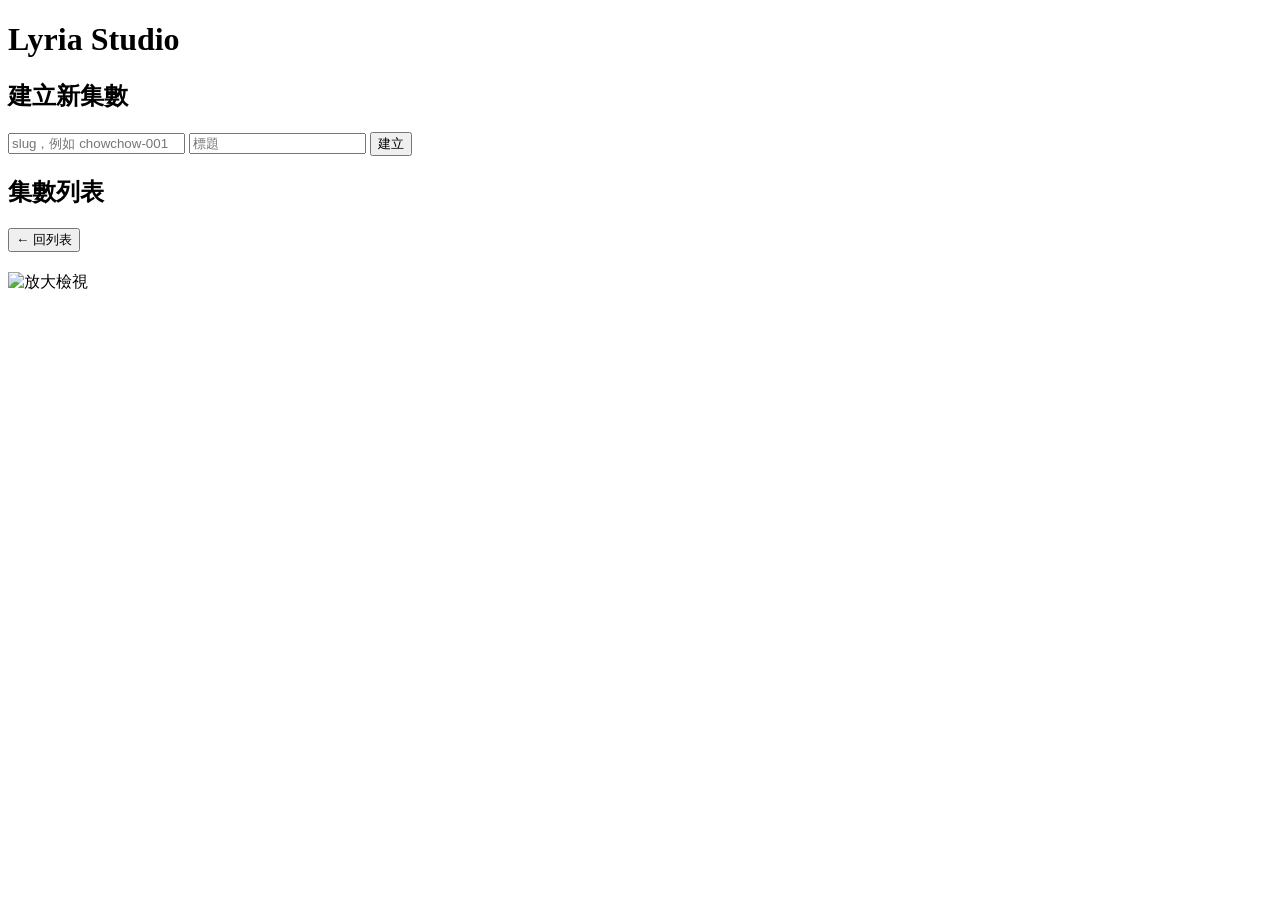
==== src/lyria_auto/studio/web/index.html @ f6908208 "修改成最新版" ====
<!DOCTYPE html>
<html lang="zh-TW">
<head>
<meta charset="utf-8">
<title>Lyria Studio</title>
<link rel="stylesheet" href="/styles.css">
</head>
<body>
<h1>Lyria Studio</h1>

<section id="episode-list-view">
  <div class="card">
    <h2>建立新集數</h2>
    <input id="newSlug" placeholder="slug，例如 chowchow-001">
    <input id="newTitle" placeholder="標題">
    <button id="createEpisode">建立</button>
    <div id="createNotice" class="notice"></div>
  </div>
  <div class="card">
    <h2>集數列表</h2>
    <div id="episodeList"></div>
  </div>
</section>

<section id="episode-detail-view" class="hidden">
  <button id="backToList">← 回列表</button>
  <h2 id="episodeTitle"></h2>
  <div id="assetGroups"></div>
</section>

<div id="lightbox" class="lightbox hidden">
  <img id="lightboxImg" alt="放大檢視">
</div>

<script src="/app.js"></script>
</body>
</html>
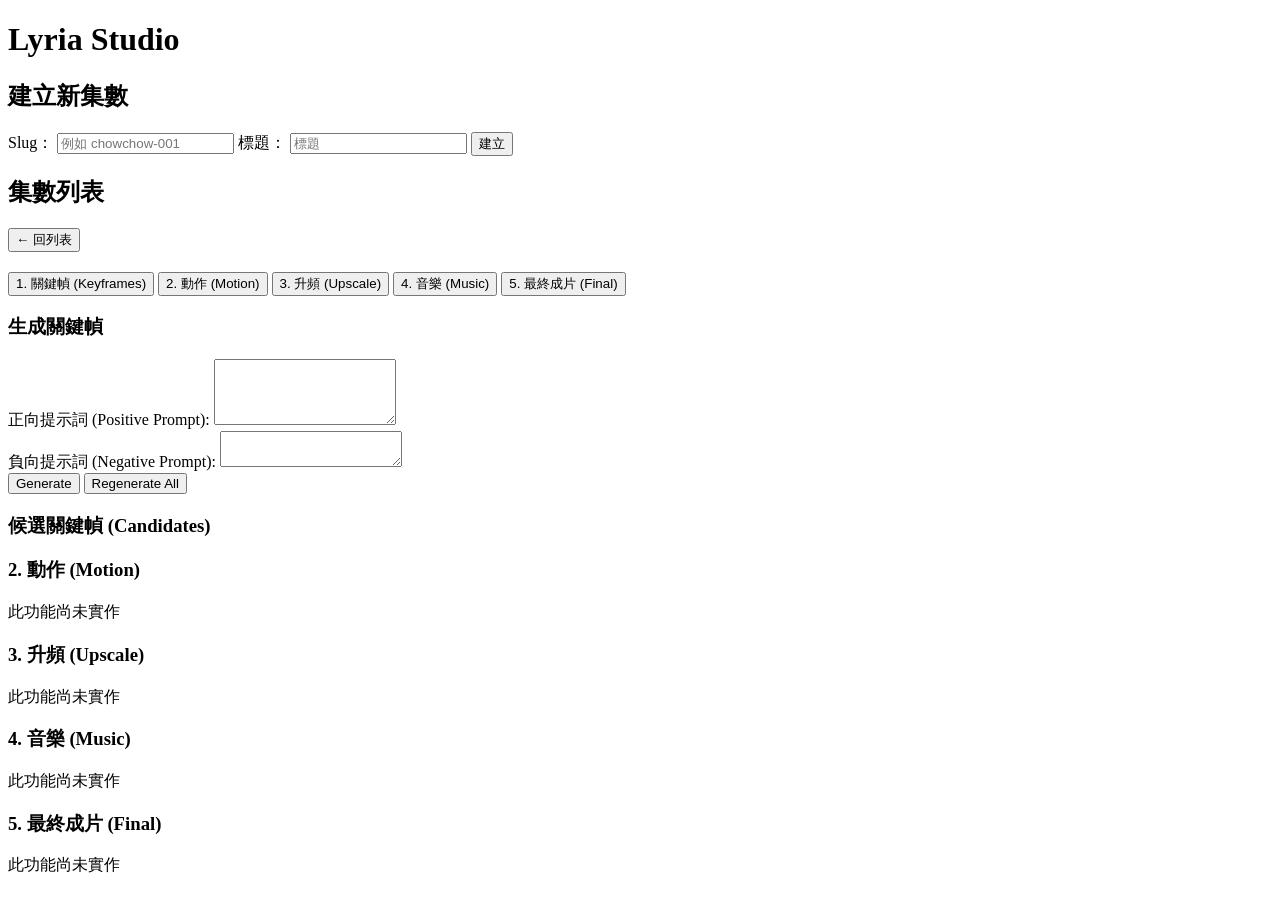
==== commit aa63fde5: "第二階段ＯＫ" ====
--- a/src/lyria_auto/studio/web/index.html
+++ b/src/lyria_auto/studio/web/index.html
@@ -4,6 +4,7 @@
 <meta charset="utf-8">
 <title>Lyria Studio</title>
 <link rel="stylesheet" href="/styles.css">
+<link rel="stylesheet" href="/tabs/tab2-motion.css">
 </head>
 <body>
 <h1>Lyria Studio</h1>
@@ -11,10 +12,14 @@
 <section id="episode-list-view">
   <div class="card">
     <h2>建立新集數</h2>
-    <input id="newSlug" placeholder="slug，例如 chowchow-001">
-    <input id="newTitle" placeholder="標題">
-    <button id="createEpisode">建立</button>
-    <div id="createNotice" class="notice"></div>
+    <div class="inline-form">
+      <label for="newSlug">Slug：</label>
+      <input id="newSlug" placeholder="例如 chowchow-001">
+      <label for="newTitle">標題：</label>
+      <input id="newTitle" placeholder="標題">
+      <button id="createEpisode">建立</button>
+    </div>
+    <div id="createNotice" class="notice" aria-live="polite"></div>
   </div>
   <div class="card">
     <h2>集數列表</h2>
@@ -25,13 +30,65 @@
 <section id="episode-detail-view" class="hidden">
   <button id="backToList">← 回列表</button>
   <h2 id="episodeTitle"></h2>
-  <div id="assetGroups"></div>
+
+  <div class="tabs">
+    <button class="tab-btn active" data-tab="1">1. 關鍵幀 (Keyframes)</button>
+    <button class="tab-btn" data-tab="2">2. 動作 (Motion)</button>
+    <button class="tab-btn" data-tab="3">3. 升頻 (Upscale)</button>
+    <button class="tab-btn" data-tab="4">4. 音樂 (Music)</button>
+    <button class="tab-btn" data-tab="5">5. 最終成片 (Final)</button>
+  </div>
+
+  <div id="tab-1" class="tab-content active">
+    <div class="card">
+      <h3>生成關鍵幀</h3>
+      <div class="form-group">
+        <label for="posPrompt">正向提示詞 (Positive Prompt):</label>
+        <textarea id="posPrompt" rows="4"></textarea>
+      </div>
+      <div class="form-group">
+        <label for="negPrompt">負向提示詞 (Negative Prompt):</label>
+        <textarea id="negPrompt" rows="2"></textarea>
+      </div>
+      <button id="generateKeyframes">Generate</button>
+      <button id="regenerateKeyframes" class="hidden">Regenerate All</button>
+      <div id="keyframeStatus" class="notice" aria-live="polite"></div>
+    </div>
+
+    <div class="card">
+      <h3>候選關鍵幀 (Candidates)</h3>
+      <div id="keyframe-grid" class="image-grid"></div>
+    </div>
+  </div>
+
+  <div id="tab-2" class="tab-content hidden card">
+    <h3>2. 動作 (Motion)</h3>
+    <p>此功能尚未實作</p>
+  </div>
+
+  <div id="tab-3" class="tab-content hidden card">
+    <h3>3. 升頻 (Upscale)</h3>
+    <p>此功能尚未實作</p>
+  </div>
+
+  <div id="tab-4" class="tab-content hidden card">
+    <h3>4. 音樂 (Music)</h3>
+    <p>此功能尚未實作</p>
+  </div>
+
+  <div id="tab-5" class="tab-content hidden card">
+    <h3>5. 最終成片 (Final)</h3>
+    <p>此功能尚未實作</p>
+  </div>
 </section>
 
-<div id="lightbox" class="lightbox hidden">
+<dialog id="lightbox" class="lightbox">
+  <form method="dialog">
+    <button class="close-btn" aria-label="關閉">×</button>
+  </form>
   <img id="lightboxImg" alt="放大檢視">
-</div>
+</dialog>
 
-<script src="/app.js"></script>
+<script type="module" src="/app.js"></script>
 </body>
 </html>
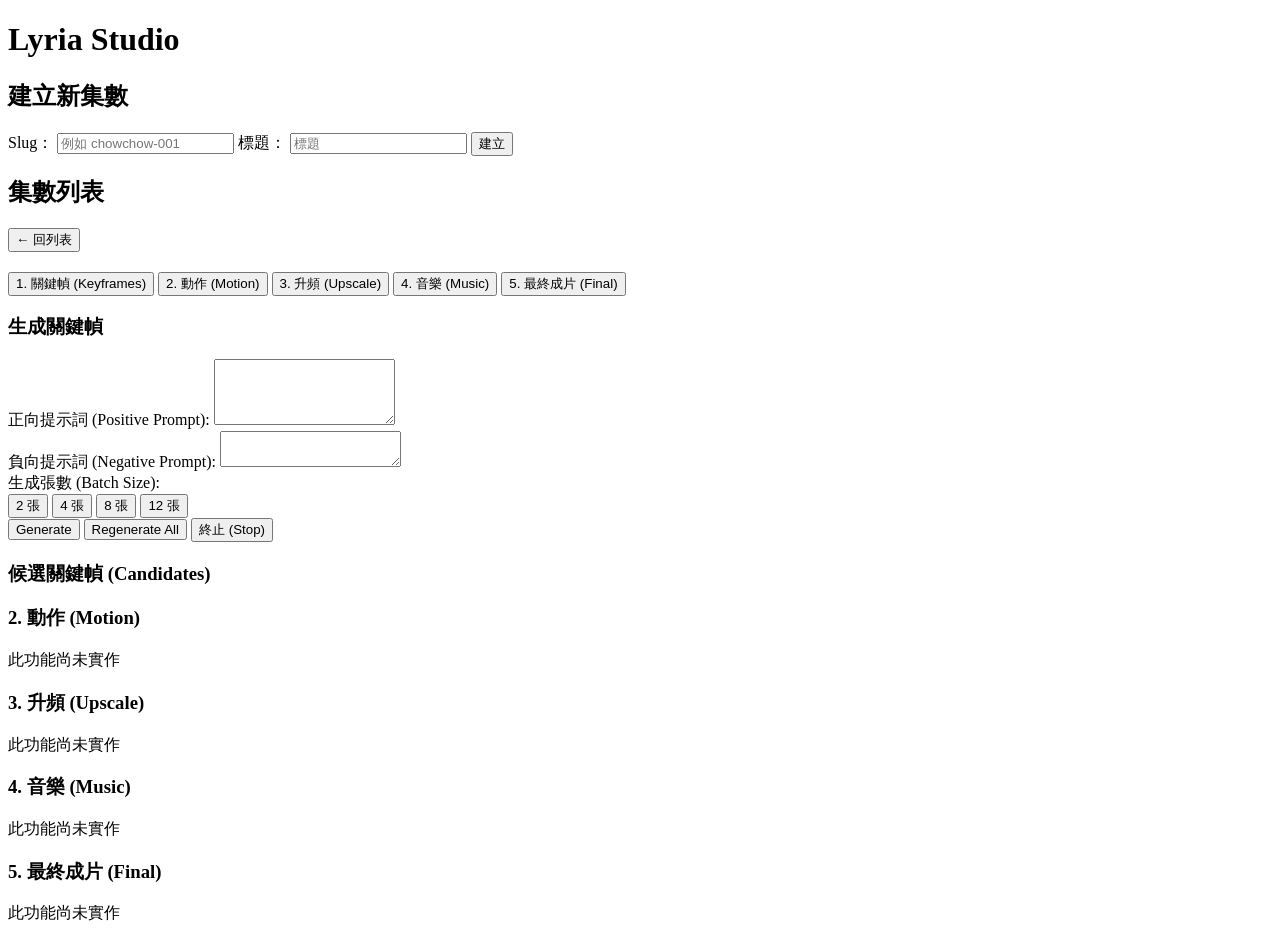
==== commit e5bc786d: "Add batch size selection and cancellation functionality for keyframe and motion generation - Updated" ====
--- a/src/lyria_auto/studio/web/index.html
+++ b/src/lyria_auto/studio/web/index.html
@@ -50,8 +50,18 @@
         <label for="negPrompt">負向提示詞 (Negative Prompt):</label>
         <textarea id="negPrompt" rows="2"></textarea>
       </div>
+      <div class="form-group">
+        <span id="batchSizeLabel">生成張數 (Batch Size):</span>
+        <div class="batch-size-group" role="group" aria-labelledby="batchSizeLabel">
+          <button type="button" class="batch-size-btn" data-size="2">2 張</button>
+          <button type="button" class="batch-size-btn" data-size="4">4 張</button>
+          <button type="button" class="batch-size-btn" data-size="8">8 張</button>
+          <button type="button" class="batch-size-btn" data-size="12">12 張</button>
+        </div>
+      </div>
       <button id="generateKeyframes">Generate</button>
       <button id="regenerateKeyframes" class="hidden">Regenerate All</button>
+      <button id="cancelKeyframes" class="stop-btn hidden">終止 (Stop)</button>
       <div id="keyframeStatus" class="notice" aria-live="polite"></div>
     </div>
 
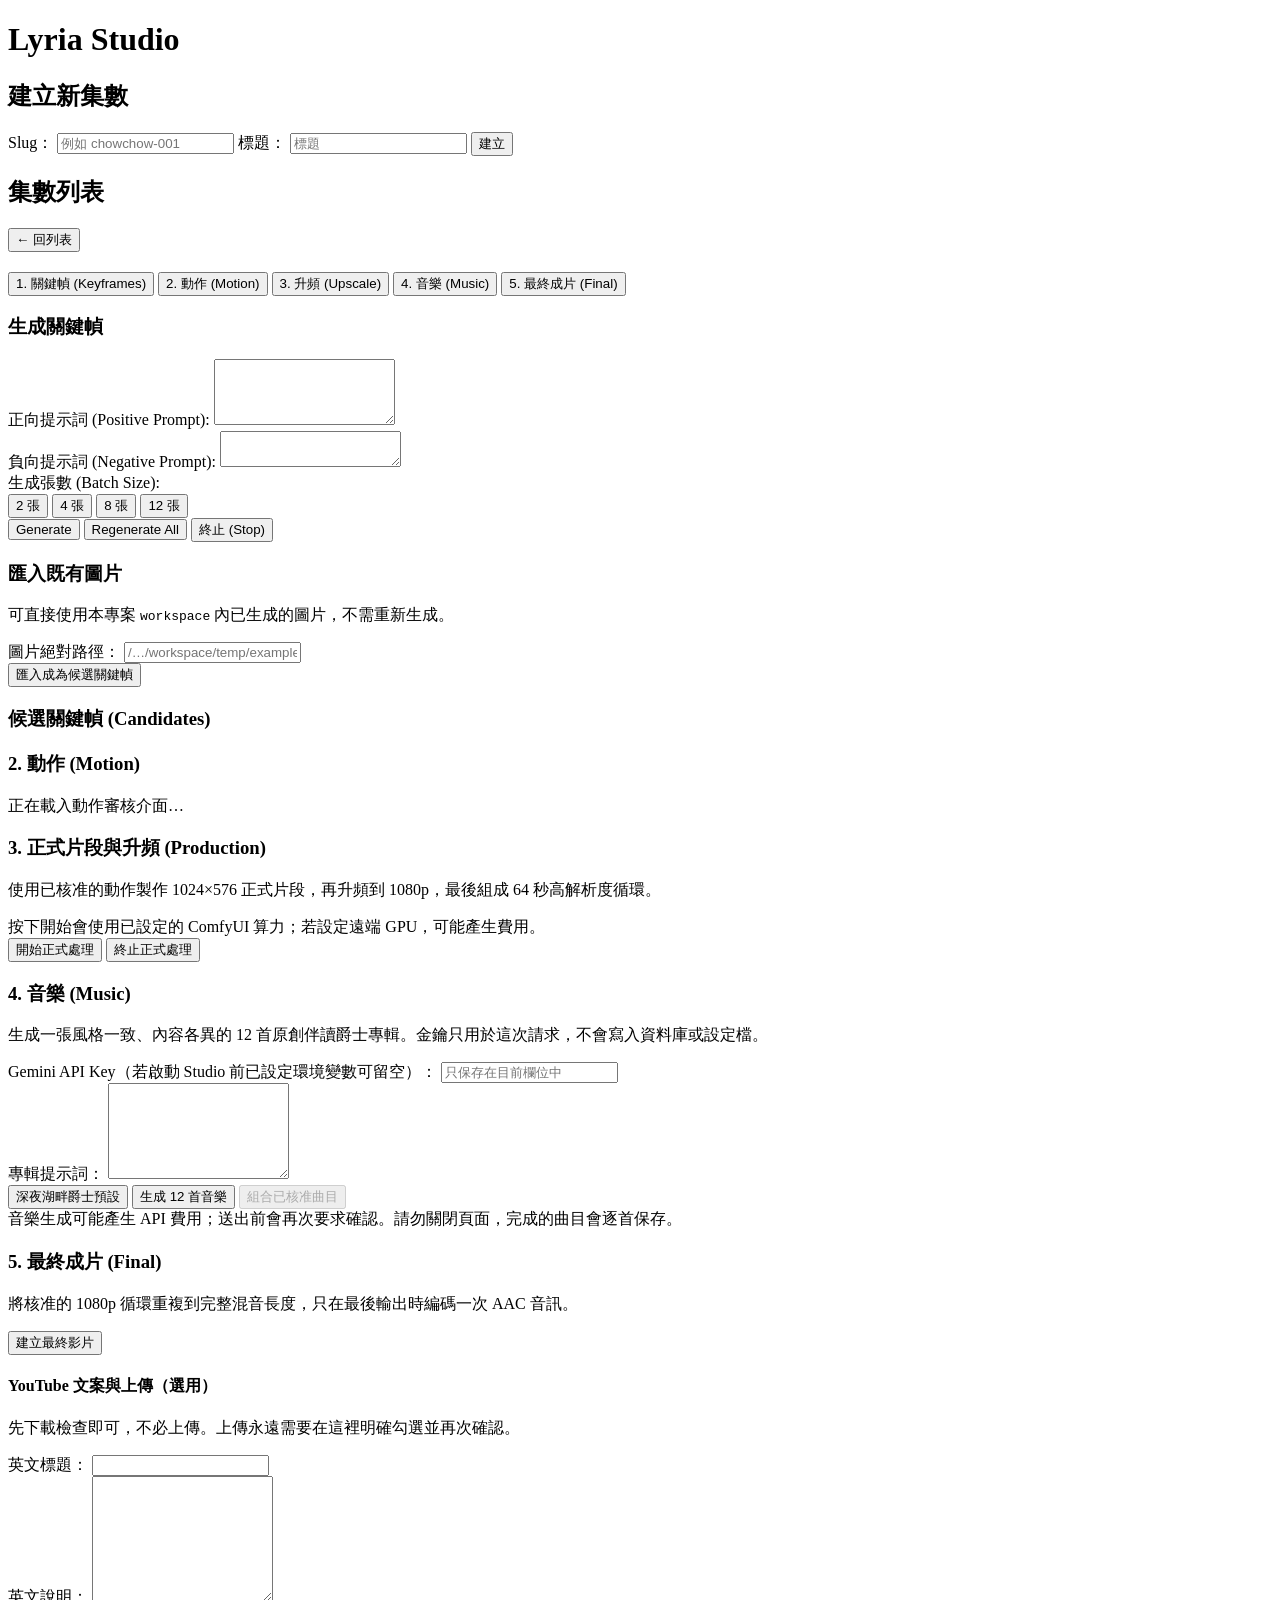
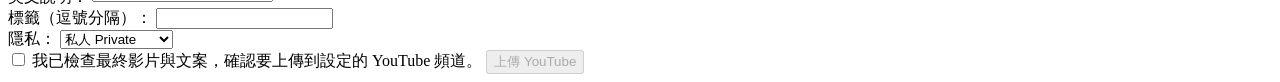
==== commit 1bdd1c85: "feat: complete five-tab ambience studio" ====
--- a/src/lyria_auto/studio/web/index.html
+++ b/src/lyria_auto/studio/web/index.html
@@ -5,6 +5,9 @@
 <title>Lyria Studio</title>
 <link rel="stylesheet" href="/styles.css">
 <link rel="stylesheet" href="/tabs/tab2-motion.css">
+<link rel="stylesheet" href="/tabs/tab3-production.css">
+<link rel="stylesheet" href="/tabs/tab4-music.css">
+<link rel="stylesheet" href="/tabs/tab5-final.css">
 </head>
 <body>
 <h1>Lyria Studio</h1>
@@ -66,6 +69,17 @@
     </div>
 
     <div class="card">
+      <h3>匯入既有圖片</h3>
+      <p class="muted">可直接使用本專案 <code>workspace</code> 內已生成的圖片，不需重新生成。</p>
+      <div class="form-group">
+        <label for="keyframeImportPath">圖片絕對路徑：</label>
+        <input id="keyframeImportPath" placeholder="/…/workspace/temp/example.png">
+      </div>
+      <button id="importKeyframe">匯入成為候選關鍵幀</button>
+      <div id="keyframeImportStatus" class="notice" aria-live="polite"></div>
+    </div>
+
+    <div class="card">
       <h3>候選關鍵幀 (Candidates)</h3>
       <div id="keyframe-grid" class="image-grid"></div>
     </div>
@@ -73,22 +87,76 @@
 
   <div id="tab-2" class="tab-content hidden card">
     <h3>2. 動作 (Motion)</h3>
-    <p>此功能尚未實作</p>
+    <p>正在載入動作審核介面…</p>
   </div>
 
   <div id="tab-3" class="tab-content hidden card">
-    <h3>3. 升頻 (Upscale)</h3>
-    <p>此功能尚未實作</p>
+    <h3>3. 正式片段與升頻 (Production)</h3>
+    <p class="muted">使用已核准的動作製作 1024×576 正式片段，再升頻到 1080p，最後組成 64 秒高解析度循環。</p>
+    <div class="warning-box">按下開始會使用已設定的 ComfyUI 算力；若設定遠端 GPU，可能產生費用。</div>
+    <button id="startProduction">開始正式處理</button>
+    <button id="cancelProduction" class="stop-btn hidden">終止正式處理</button>
+    <div id="productionStatus" class="notice" aria-live="polite"></div>
+    <div id="production-grid" class="motion-grid"></div>
+    <div id="production-loop"></div>
   </div>
 
   <div id="tab-4" class="tab-content hidden card">
     <h3>4. 音樂 (Music)</h3>
-    <p>此功能尚未實作</p>
+    <p class="muted">生成一張風格一致、內容各異的 12 首原創伴讀爵士專輯。金鑰只用於這次請求，不會寫入資料庫或設定檔。</p>
+    <div class="form-group">
+      <label for="musicApiKey">Gemini API Key（若啟動 Studio 前已設定環境變數可留空）：</label>
+      <input id="musicApiKey" type="password" autocomplete="off" placeholder="只保存在目前欄位中">
+    </div>
+    <div class="form-group">
+      <label for="musicPrompt">專輯提示詞：</label>
+      <textarea id="musicPrompt" rows="6"></textarea>
+    </div>
+    <div class="inline-form">
+      <button id="musicPresetLateNight" type="button">深夜湖畔爵士預設</button>
+      <button id="generateMusic" type="button">生成 12 首音樂</button>
+      <button id="buildMusicMix" type="button" disabled>組合已核准曲目</button>
+    </div>
+    <div class="warning-box">音樂生成可能產生 API 費用；送出前會再次要求確認。請勿關閉頁面，完成的曲目會逐首保存。</div>
+    <div id="musicStatus" class="notice" aria-live="polite"></div>
+    <div id="music-grid" class="music-grid"></div>
+    <div id="music-mix"></div>
   </div>
 
   <div id="tab-5" class="tab-content hidden card">
     <h3>5. 最終成片 (Final)</h3>
-    <p>此功能尚未實作</p>
+    <p class="muted">將核准的 1080p 循環重複到完整混音長度，只在最後輸出時編碼一次 AAC 音訊。</p>
+    <button id="renderFinal">建立最終影片</button>
+    <div id="finalStatus" class="notice" aria-live="polite"></div>
+    <div id="final-player"></div>
+
+    <div id="youtube-section" class="youtube-section">
+      <h4>YouTube 文案與上傳（選用）</h4>
+      <p class="muted">先下載檢查即可，不必上傳。上傳永遠需要在這裡明確勾選並再次確認。</p>
+      <div class="form-group">
+        <label for="youtubeTitle">英文標題：</label>
+        <input id="youtubeTitle" maxlength="100">
+      </div>
+      <div class="form-group">
+        <label for="youtubeDescription">英文說明：</label>
+        <textarea id="youtubeDescription" rows="8" maxlength="5000"></textarea>
+      </div>
+      <div class="form-group">
+        <label for="youtubeTags">標籤（逗號分隔）：</label>
+        <input id="youtubeTags">
+      </div>
+      <div class="inline-form">
+        <label for="youtubePrivacy">隱私：</label>
+        <select id="youtubePrivacy">
+          <option value="private" selected>私人 Private</option>
+          <option value="unlisted">不公開 Unlisted</option>
+          <option value="public">公開 Public</option>
+        </select>
+      </div>
+      <label class="confirm-row"><input id="confirmYoutubeUpload" type="checkbox"> 我已檢查最終影片與文案，確認要上傳到設定的 YouTube 頻道。</label>
+      <button id="uploadYoutube" class="danger-action" disabled>上傳 YouTube</button>
+      <div id="youtubeStatus" class="notice" aria-live="polite"></div>
+    </div>
   </div>
 </section>
 
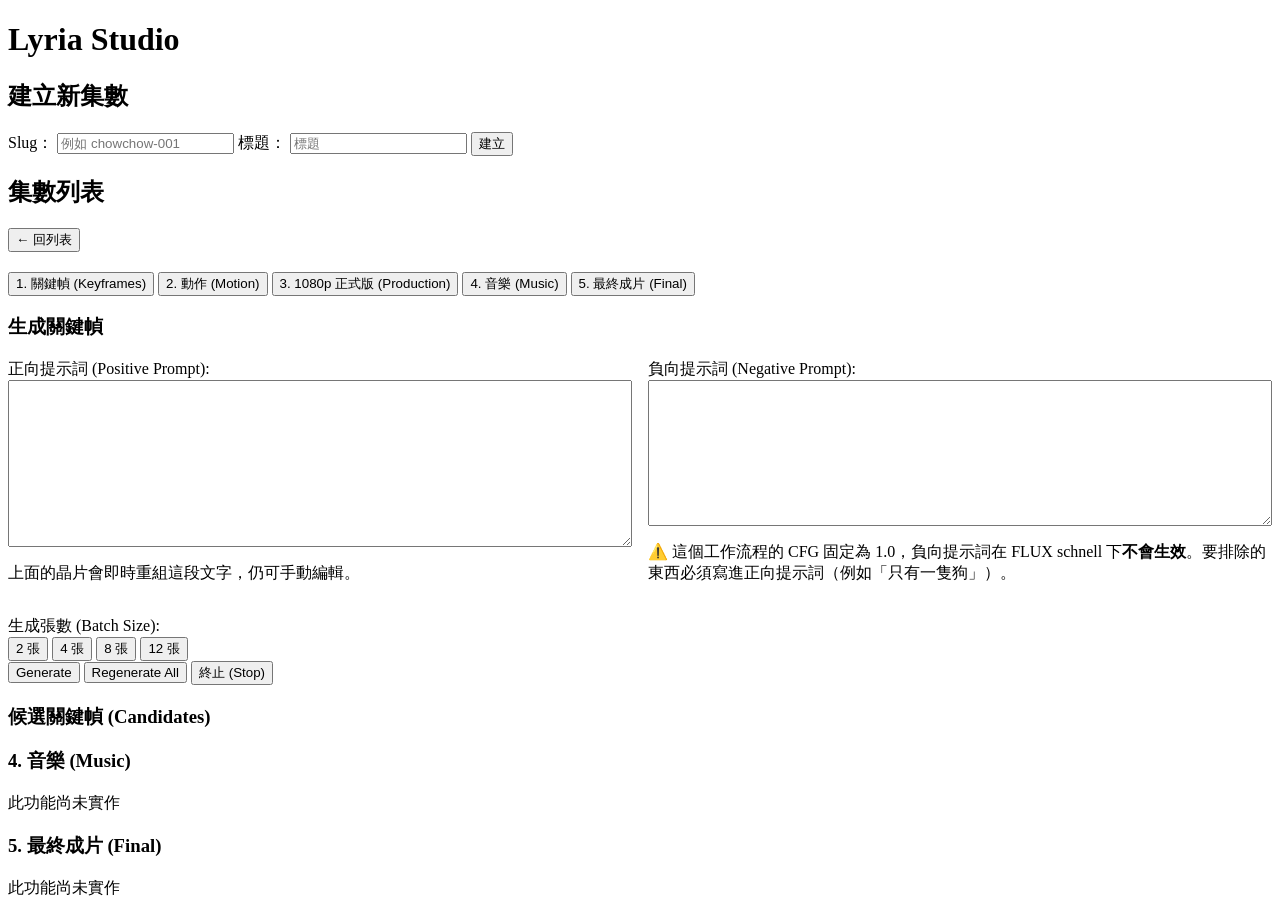
==== commit 824eb3b3: "改進" ====
--- a/src/lyria_auto/studio/web/index.html
+++ b/src/lyria_auto/studio/web/index.html
@@ -3,11 +3,8 @@
 <head>
 <meta charset="utf-8">
 <title>Lyria Studio</title>
-<link rel="stylesheet" href="/styles.css">
+<link rel="stylesheet" href="/styles.css?v=2">
 <link rel="stylesheet" href="/tabs/tab2-motion.css">
-<link rel="stylesheet" href="/tabs/tab3-production.css">
-<link rel="stylesheet" href="/tabs/tab4-music.css">
-<link rel="stylesheet" href="/tabs/tab5-final.css">
 </head>
 <body>
 <h1>Lyria Studio</h1>
@@ -37,7 +34,7 @@
   <div class="tabs">
     <button class="tab-btn active" data-tab="1">1. 關鍵幀 (Keyframes)</button>
     <button class="tab-btn" data-tab="2">2. 動作 (Motion)</button>
-    <button class="tab-btn" data-tab="3">3. 升頻 (Upscale)</button>
+    <button class="tab-btn" data-tab="3">3. 1080p 正式版 (Production)</button>
     <button class="tab-btn" data-tab="4">4. 音樂 (Music)</button>
     <button class="tab-btn" data-tab="5">5. 最終成片 (Final)</button>
   </div>
@@ -45,13 +42,28 @@
   <div id="tab-1" class="tab-content active">
     <div class="card">
       <h3>生成關鍵幀</h3>
-      <div class="form-group">
-        <label for="posPrompt">正向提示詞 (Positive Prompt):</label>
-        <textarea id="posPrompt" rows="4"></textarea>
-      </div>
-      <div class="form-group">
-        <label for="negPrompt">負向提示詞 (Negative Prompt):</label>
-        <textarea id="negPrompt" rows="2"></textarea>
+
+      <!-- 場景晶片。每排對應 config/scene_presets.yaml 的一個軸，由
+           tabs/tab1-keyframes.js 從 /api/keyframes/scene-presets 填入。
+           點任何一顆都會重新向後端要一次組合好的提示詞——英文措辭與
+           **語序**留在後端，因為前 77 個 token 決定 CLIP-L 看到什麼，
+           那個順序不該交給前端拼接。 -->
+      <div id="scenePresets" class="scene-presets"></div>
+      <div id="sceneNotice" class="notice" aria-live="polite"></div>
+
+      <div class="prompt-grid" style="display: grid; grid-template-columns: 1fr 1fr; gap: 1rem; margin-bottom: 1rem;">
+        <div class="form-group" style="margin-bottom: 0; display: flex; flex-direction: column;">
+          <label for="posPrompt">正向提示詞 (Positive Prompt):
+            <span id="tokenCount" class="token-count"></span>
+          </label>
+          <textarea id="posPrompt" rows="6" style="flex: 1; min-height: 140px; margin-bottom: 0; resize: vertical;"></textarea>
+          <p class="field-hint">上面的晶片會即時重組這段文字，仍可手動編輯。</p>
+        </div>
+        <div class="form-group" style="margin-bottom: 0; display: flex; flex-direction: column;">
+          <label for="negPrompt">負向提示詞 (Negative Prompt):</label>
+          <textarea id="negPrompt" rows="6" style="flex: 1; min-height: 140px; margin-bottom: 0; resize: vertical;"></textarea>
+          <p class="field-hint warn">⚠️ 這個工作流程的 CFG 固定為 1.0，負向提示詞在 FLUX schnell 下<strong>不會生效</strong>。要排除的東西必須寫進正向提示詞（例如「只有一隻狗」）。</p>
+        </div>
       </div>
       <div class="form-group">
         <span id="batchSizeLabel">生成張數 (Batch Size):</span>
@@ -69,94 +81,25 @@
     </div>
 
     <div class="card">
-      <h3>匯入既有圖片</h3>
-      <p class="muted">可直接使用本專案 <code>workspace</code> 內已生成的圖片，不需重新生成。</p>
-      <div class="form-group">
-        <label for="keyframeImportPath">圖片絕對路徑：</label>
-        <input id="keyframeImportPath" placeholder="/…/workspace/temp/example.png">
-      </div>
-      <button id="importKeyframe">匯入成為候選關鍵幀</button>
-      <div id="keyframeImportStatus" class="notice" aria-live="polite"></div>
-    </div>
-
-    <div class="card">
       <h3>候選關鍵幀 (Candidates)</h3>
       <div id="keyframe-grid" class="image-grid"></div>
     </div>
   </div>
 
-  <div id="tab-2" class="tab-content hidden card">
-    <h3>2. 動作 (Motion)</h3>
-    <p>正在載入動作審核介面…</p>
-  </div>
+  <!-- Filled in by tabs/tab2-motion.js. -->
+  <div id="tab-2" class="tab-content hidden card"></div>
 
-  <div id="tab-3" class="tab-content hidden card">
-    <h3>3. 正式片段與升頻 (Production)</h3>
-    <p class="muted">使用已核准的動作製作 1024×576 正式片段，再升頻到 1080p，最後組成 64 秒高解析度循環。</p>
-    <div class="warning-box">按下開始會使用已設定的 ComfyUI 算力；若設定遠端 GPU，可能產生費用。</div>
-    <button id="startProduction">開始正式處理</button>
-    <button id="cancelProduction" class="stop-btn hidden">終止正式處理</button>
-    <div id="productionStatus" class="notice" aria-live="polite"></div>
-    <div id="production-grid" class="motion-grid"></div>
-    <div id="production-loop"></div>
-  </div>
+  <!-- Filled in by tabs/tab3-clips.js, same pattern as tab 2. -->
+  <div id="tab-3" class="tab-content hidden card"></div>
 
   <div id="tab-4" class="tab-content hidden card">
     <h3>4. 音樂 (Music)</h3>
-    <p class="muted">生成一張風格一致、內容各異的 12 首原創伴讀爵士專輯。金鑰只用於這次請求，不會寫入資料庫或設定檔。</p>
-    <div class="form-group">
-      <label for="musicApiKey">Gemini API Key（若啟動 Studio 前已設定環境變數可留空）：</label>
-      <input id="musicApiKey" type="password" autocomplete="off" placeholder="只保存在目前欄位中">
-    </div>
-    <div class="form-group">
-      <label for="musicPrompt">專輯提示詞：</label>
-      <textarea id="musicPrompt" rows="6"></textarea>
-    </div>
-    <div class="inline-form">
-      <button id="musicPresetLateNight" type="button">深夜湖畔爵士預設</button>
-      <button id="generateMusic" type="button">生成 12 首音樂</button>
-      <button id="buildMusicMix" type="button" disabled>組合已核准曲目</button>
-    </div>
-    <div class="warning-box">音樂生成可能產生 API 費用；送出前會再次要求確認。請勿關閉頁面，完成的曲目會逐首保存。</div>
-    <div id="musicStatus" class="notice" aria-live="polite"></div>
-    <div id="music-grid" class="music-grid"></div>
-    <div id="music-mix"></div>
+    <p>此功能尚未實作</p>
   </div>
 
   <div id="tab-5" class="tab-content hidden card">
     <h3>5. 最終成片 (Final)</h3>
-    <p class="muted">將核准的 1080p 循環重複到完整混音長度，只在最後輸出時編碼一次 AAC 音訊。</p>
-    <button id="renderFinal">建立最終影片</button>
-    <div id="finalStatus" class="notice" aria-live="polite"></div>
-    <div id="final-player"></div>
-
-    <div id="youtube-section" class="youtube-section">
-      <h4>YouTube 文案與上傳（選用）</h4>
-      <p class="muted">先下載檢查即可，不必上傳。上傳永遠需要在這裡明確勾選並再次確認。</p>
-      <div class="form-group">
-        <label for="youtubeTitle">英文標題：</label>
-        <input id="youtubeTitle" maxlength="100">
-      </div>
-      <div class="form-group">
-        <label for="youtubeDescription">英文說明：</label>
-        <textarea id="youtubeDescription" rows="8" maxlength="5000"></textarea>
-      </div>
-      <div class="form-group">
-        <label for="youtubeTags">標籤（逗號分隔）：</label>
-        <input id="youtubeTags">
-      </div>
-      <div class="inline-form">
-        <label for="youtubePrivacy">隱私：</label>
-        <select id="youtubePrivacy">
-          <option value="private" selected>私人 Private</option>
-          <option value="unlisted">不公開 Unlisted</option>
-          <option value="public">公開 Public</option>
-        </select>
-      </div>
-      <label class="confirm-row"><input id="confirmYoutubeUpload" type="checkbox"> 我已檢查最終影片與文案，確認要上傳到設定的 YouTube 頻道。</label>
-      <button id="uploadYoutube" class="danger-action" disabled>上傳 YouTube</button>
-      <div id="youtubeStatus" class="notice" aria-live="polite"></div>
-    </div>
+    <p>此功能尚未實作</p>
   </div>
 </section>
 
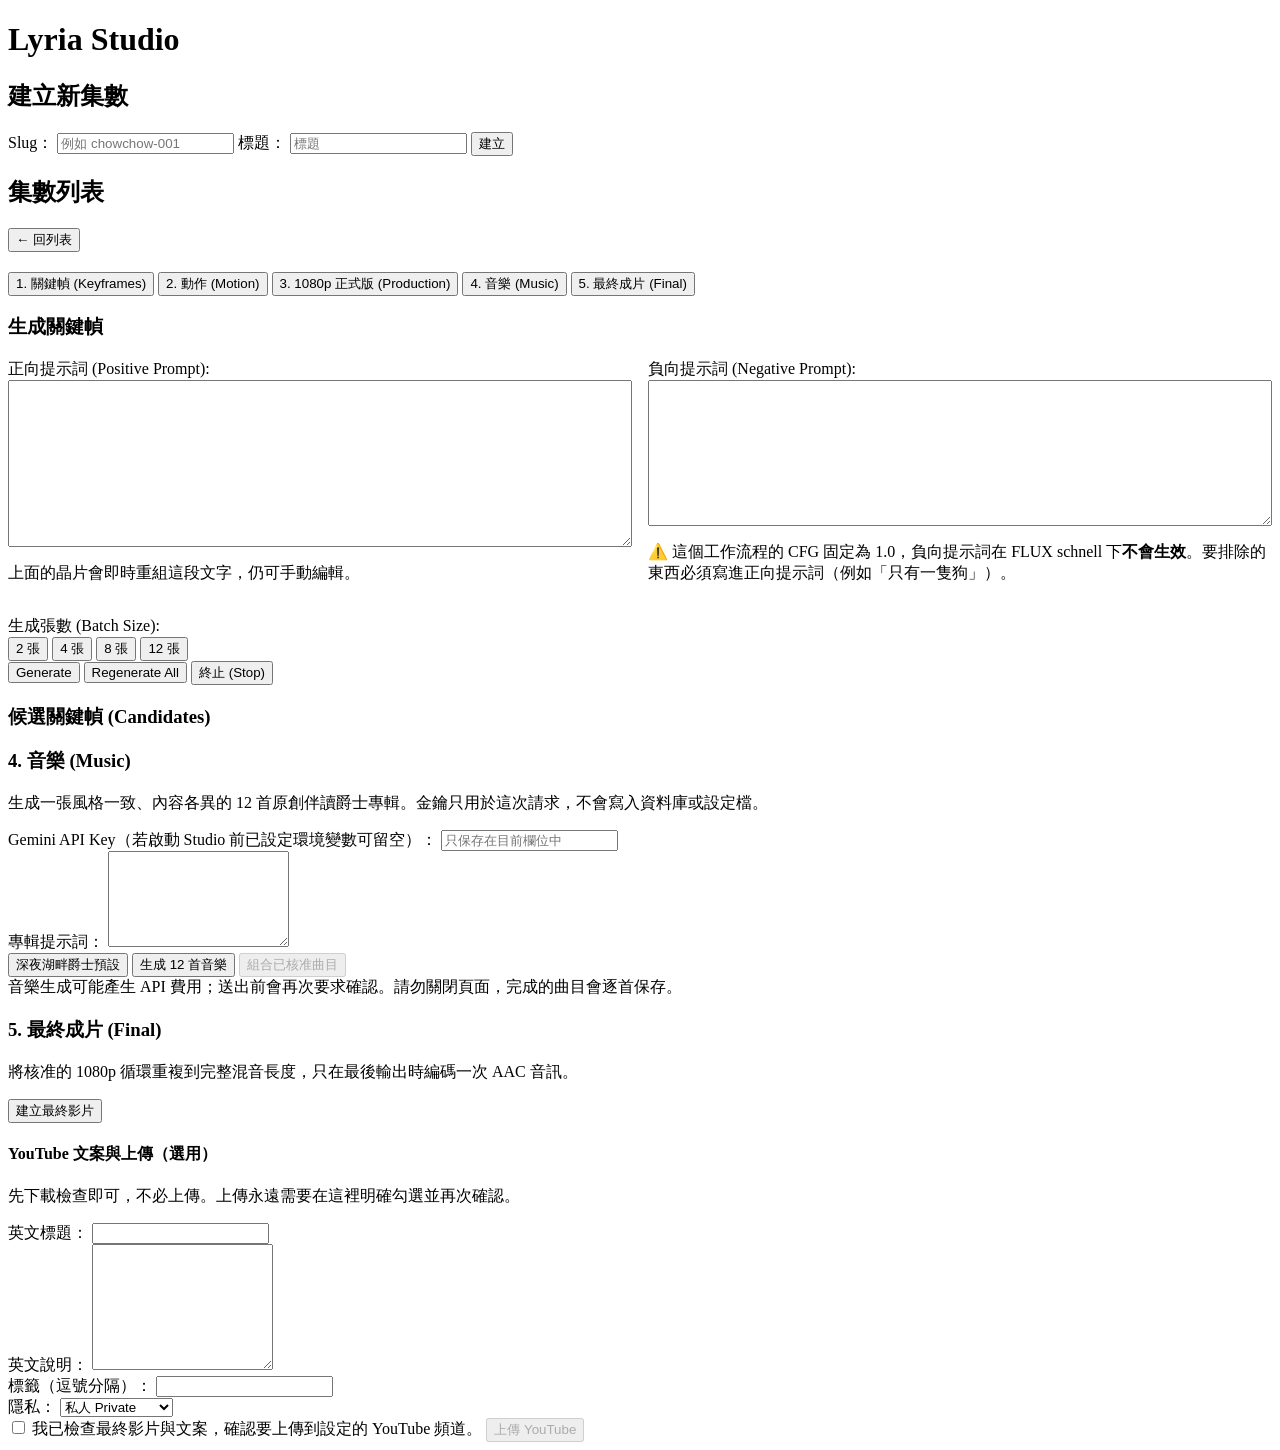
==== commit 942d4c10: "feat(studio): integrate Tab 4 music generation and Tab 5 final render into five-tab console" ====
--- a/src/lyria_auto/studio/web/index.html
+++ b/src/lyria_auto/studio/web/index.html
@@ -5,6 +5,8 @@
 <title>Lyria Studio</title>
 <link rel="stylesheet" href="/styles.css?v=2">
 <link rel="stylesheet" href="/tabs/tab2-motion.css">
+<link rel="stylesheet" href="/tabs/tab4-music.css">
+<link rel="stylesheet" href="/tabs/tab5-final.css">
 </head>
 <body>
 <h1>Lyria Studio</h1>
@@ -94,12 +96,60 @@
 
   <div id="tab-4" class="tab-content hidden card">
     <h3>4. 音樂 (Music)</h3>
-    <p>此功能尚未實作</p>
+    <p class="muted">生成一張風格一致、內容各異的 12 首原創伴讀爵士專輯。金鑰只用於這次請求，不會寫入資料庫或設定檔。</p>
+    <div class="form-group">
+      <label for="musicApiKey">Gemini API Key（若啟動 Studio 前已設定環境變數可留空）：</label>
+      <input id="musicApiKey" type="password" autocomplete="off" placeholder="只保存在目前欄位中">
+    </div>
+    <div class="form-group">
+      <label for="musicPrompt">專輯提示詞：</label>
+      <textarea id="musicPrompt" rows="6"></textarea>
+    </div>
+    <div class="inline-form">
+      <button id="musicPresetLateNight" type="button">深夜湖畔爵士預設</button>
+      <button id="generateMusic" type="button">生成 12 首音樂</button>
+      <button id="buildMusicMix" type="button" disabled>組合已核准曲目</button>
+    </div>
+    <div class="warning-box">音樂生成可能產生 API 費用；送出前會再次要求確認。請勿關閉頁面，完成的曲目會逐首保存。</div>
+    <div id="musicStatus" class="notice" aria-live="polite"></div>
+    <div id="music-grid" class="music-grid"></div>
+    <div id="music-mix"></div>
   </div>
 
   <div id="tab-5" class="tab-content hidden card">
     <h3>5. 最終成片 (Final)</h3>
-    <p>此功能尚未實作</p>
+    <p class="muted">將核准的 1080p 循環重複到完整混音長度，只在最後輸出時編碼一次 AAC 音訊。</p>
+    <button id="renderFinal">建立最終影片</button>
+    <div id="finalStatus" class="notice" aria-live="polite"></div>
+    <div id="final-player"></div>
+
+    <div id="youtube-section" class="youtube-section">
+      <h4>YouTube 文案與上傳（選用）</h4>
+      <p class="muted">先下載檢查即可，不必上傳。上傳永遠需要在這裡明確勾選並再次確認。</p>
+      <div class="form-group">
+        <label for="youtubeTitle">英文標題：</label>
+        <input id="youtubeTitle" maxlength="100">
+      </div>
+      <div class="form-group">
+        <label for="youtubeDescription">英文說明：</label>
+        <textarea id="youtubeDescription" rows="8" maxlength="5000"></textarea>
+      </div>
+      <div class="form-group">
+        <label for="youtubeTags">標籤（逗號分隔）：</label>
+        <input id="youtubeTags">
+      </div>
+      <div class="inline-form">
+        <label for="youtubePrivacy">隱私：</label>
+        <select id="youtubePrivacy">
+          <option value="private" selected>私人 Private</option>
+          <option value="unlisted">不公開 Unlisted</option>
+          <option value="public">公開 Public</option>
+        </select>
+      </div>
+      <label class="confirm-row"><input id="confirmYoutubeUpload" type="checkbox"> 我已檢查最終影片與文案，確認要上傳到設定的 YouTube 頻道。</label>
+      <button id="uploadYoutube" class="danger-action" disabled>上傳 YouTube</button>
+      <div id="youtubeStatus" class="notice" aria-live="polite"></div>
+    </div>
   </div>
 </section>
 
